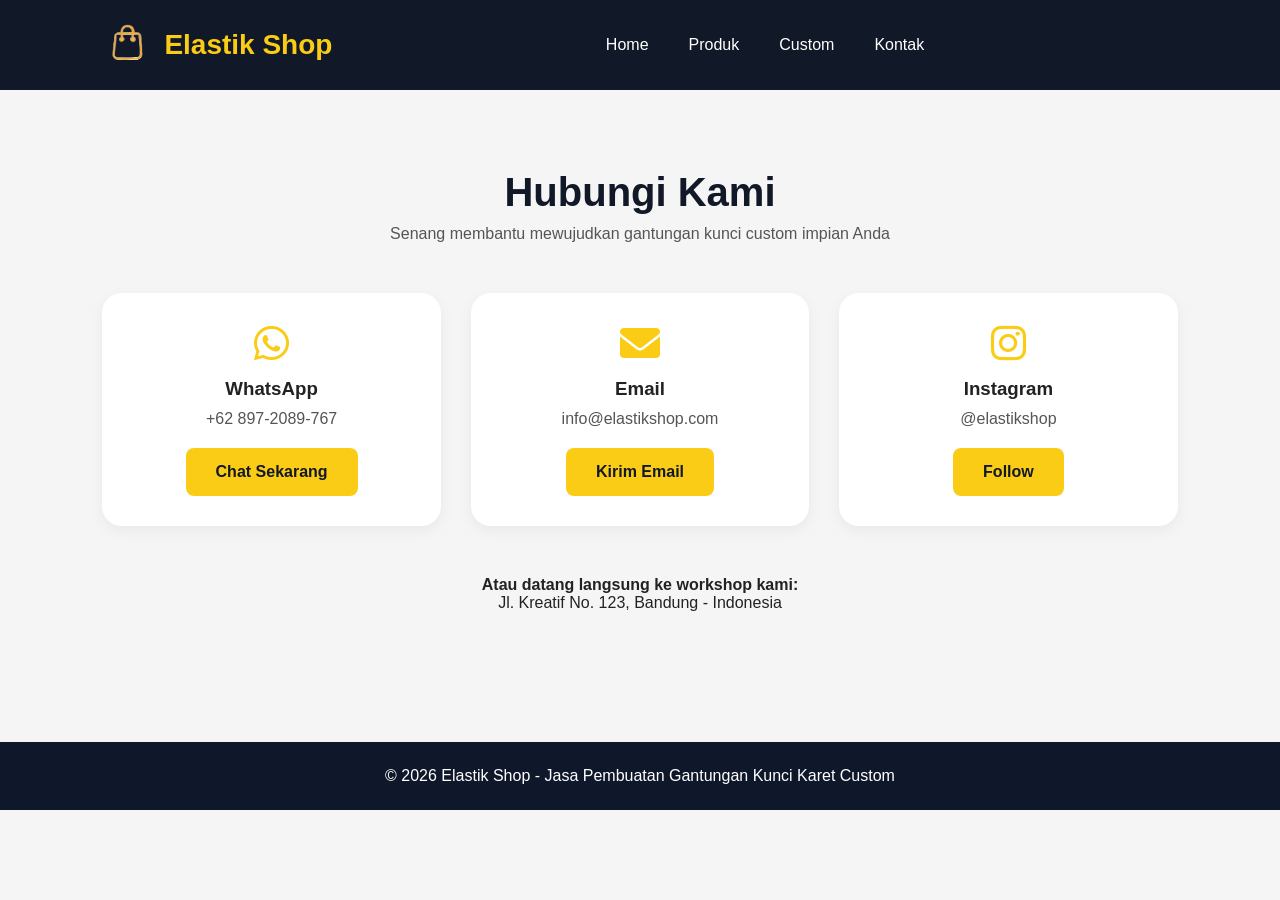
==== contact.html @ 1db5b9d9 "seciond commit" ====
<!doctype html>
<html lang="id">
  <head>
    <meta charset="UTF-8" />
    <meta name="viewport" content="width=device-width, initial-scale=1.0" />
    <title>Elastik Shop - Kontak Kami</title>
    <style>
      /* ===== SALIN SEMUA STYLE DARI index.html ===== */
      * {
        margin: 0;
        padding: 0;
        box-sizing: border-box;
        font-family: Arial, Helvetica, sans-serif;
      }
      body {
        background: #f5f5f5;
        color: #222;
      }
      header {
        background: #111827;
        color: white;
        padding: 20px 8%;
        display: flex;
        justify-content: space-between;
        align-items: center;
      }
      .logo {
        display: flex;
        align-items: center;
        gap: 12px;
        font-size: 28px;
        font-weight: bold;
        color: #facc15;
      }
      .logo img {
        width: 50px;
        height: 50px;
        object-fit: contain;
      }
      nav {
        display: flex;
        gap: 20px;
      }
      nav a {
        color: white;
        text-decoration: none;
        margin-left: 20px;
        transition: 0.3s;
      }
      nav a:hover {
        color: #facc15;
      }
      .hamburger {
        display: none;
        background: none;
        border: none;
        color: white;
        font-size: 30px;
        cursor: pointer;
        z-index: 1001;
      }
      @media (max-width: 768px) {
        .hamburger {
          display: block;
        }
        nav {
          position: fixed;
          top: 0;
          right: -100%;
          width: 70%;
          max-width: 280px;
          height: 100vh;
          background: #111827;
          flex-direction: column;
          justify-content: center;
          align-items: center;
          gap: 30px;
          transition: 0.3s ease;
          z-index: 1000;
          box-shadow: -2px 0 10px rgba(0, 0, 0, 0.3);
        }
        nav a {
          margin-left: 0;
          font-size: 20px;
        }
        nav.show {
          right: 0;
        }
        .overlay {
          display: none;
          position: fixed;
          top: 0;
          left: 0;
          width: 100%;
          height: 100%;
          background: rgba(0, 0, 0, 0.5);
          z-index: 999;
        }
        .overlay.show {
          display: block;
        }
      }
      .btn {
        display: inline-block;
        padding: 15px 30px;
        background: #facc15;
        color: #111827;
        text-decoration: none;
        border-radius: 8px;
        font-weight: bold;
        transition: 0.3s;
      }
      .btn:hover {
        background: white;
      }
      section {
        padding: 80px 8%;
      }
      .title {
        text-align: center;
        margin-bottom: 50px;
      }
      .title h2 {
        font-size: 40px;
        color: #111827;
        margin-bottom: 10px;
      }
      .title p {
        color: #555;
      }
      .contact-grid {
        display: flex;
        flex-wrap: wrap;
        gap: 30px;
        justify-content: center;
      }
      .contact-card {
        background: white;
        padding: 30px;
        border-radius: 20px;
        text-align: center;
        flex: 1;
        min-width: 220px;
        box-shadow: 0 5px 15px rgba(0, 0, 0, 0.05);
      }
      .contact-card i {
        font-size: 40px;
        color: #facc15;
        margin-bottom: 15px;
      }
      .contact-card h3 {
        margin-bottom: 10px;
      }
      .contact-card p {
        margin-bottom: 20px;
        color: #555;
      }
      footer {
        background: #0f172a;
        color: white;
        text-align: center;
        padding: 25px;
        margin-top: 50px;
      }
    </style>
    <link
      rel="stylesheet"
      href="https://cdnjs.cloudflare.com/ajax/libs/font-awesome/6.0.0-beta3/css/all.min.css" />
  </head>
  <body>
    <header>
      <div class="logo">
        <img src="logo-elastik.png" alt="Logo" /><span>Elastik Shop</span>
      </div>
      <button class="hamburger" id="hamburgerBtn">☰</button>
      <nav id="navMenu">
        <a href="index.html">Home</a>
        <a href="produk.html">Produk</a>
        <a href="custom.html">Custom</a>
        <a href="contact.html">Kontak</a>
      </nav>
      <div id="overlay" class="overlay"></div>
    </header>

    <section>
      <div class="title">
        <h2>Hubungi Kami</h2>
        <p>Senang membantu mewujudkan gantungan kunci custom impian Anda</p>
      </div>
      <div class="contact-grid">
        <div class="contact-card">
          <i class="fab fa-whatsapp"></i>
          <h3>WhatsApp</h3>
          <p>+62 897-2089-767</p>
          <a href="https://wa.me/628972089767" class="btn">Chat Sekarang</a>
        </div>
        <div class="contact-card">
          <i class="fas fa-envelope"></i>
          <h3>Email</h3>
          <p>info@elastikshop.com</p>
          <a href="mailto:info@elastikshop.com" class="btn">Kirim Email</a>
        </div>
        <div class="contact-card">
          <i class="fab fa-instagram"></i>
          <h3>Instagram</h3>
          <p>@elastikshop</p>
          <a href="#" class="btn">Follow</a>
        </div>
      </div>
      <div style="text-align: center; margin-top: 50px">
        <p><strong>Atau datang langsung ke workshop kami:</strong></p>
        <p>Jl. Kreatif No. 123, Bandung - Indonesia</p>
      </div>
    </section>

    <footer>
      © 2026 Elastik Shop - Jasa Pembuatan Gantungan Kunci Karet Custom
    </footer>

    <script>
      const hamburger = document.getElementById("hamburgerBtn");
      const navMenu = document.getElementById("navMenu");
      const overlay = document.getElementById("overlay");
      function toggleMenu() {
        navMenu.classList.toggle("show");
        overlay.classList.toggle("show");
        hamburger.innerHTML = navMenu.classList.contains("show") ? "✕" : "☰";
      }
      hamburger.addEventListener("click", toggleMenu);
      overlay.addEventListener("click", toggleMenu);
      document.querySelectorAll("#navMenu a").forEach((link) =>
        link.addEventListener("click", () => {
          if (navMenu.classList.contains("show")) toggleMenu();
        }),
      );
      window.addEventListener("resize", function () {
        if (window.innerWidth > 768 && navMenu.classList.contains("show")) {
          navMenu.classList.remove("show");
          overlay.classList.remove("show");
          hamburger.innerHTML = "☰";
        }
      });
    </script>
  </body>
</html>
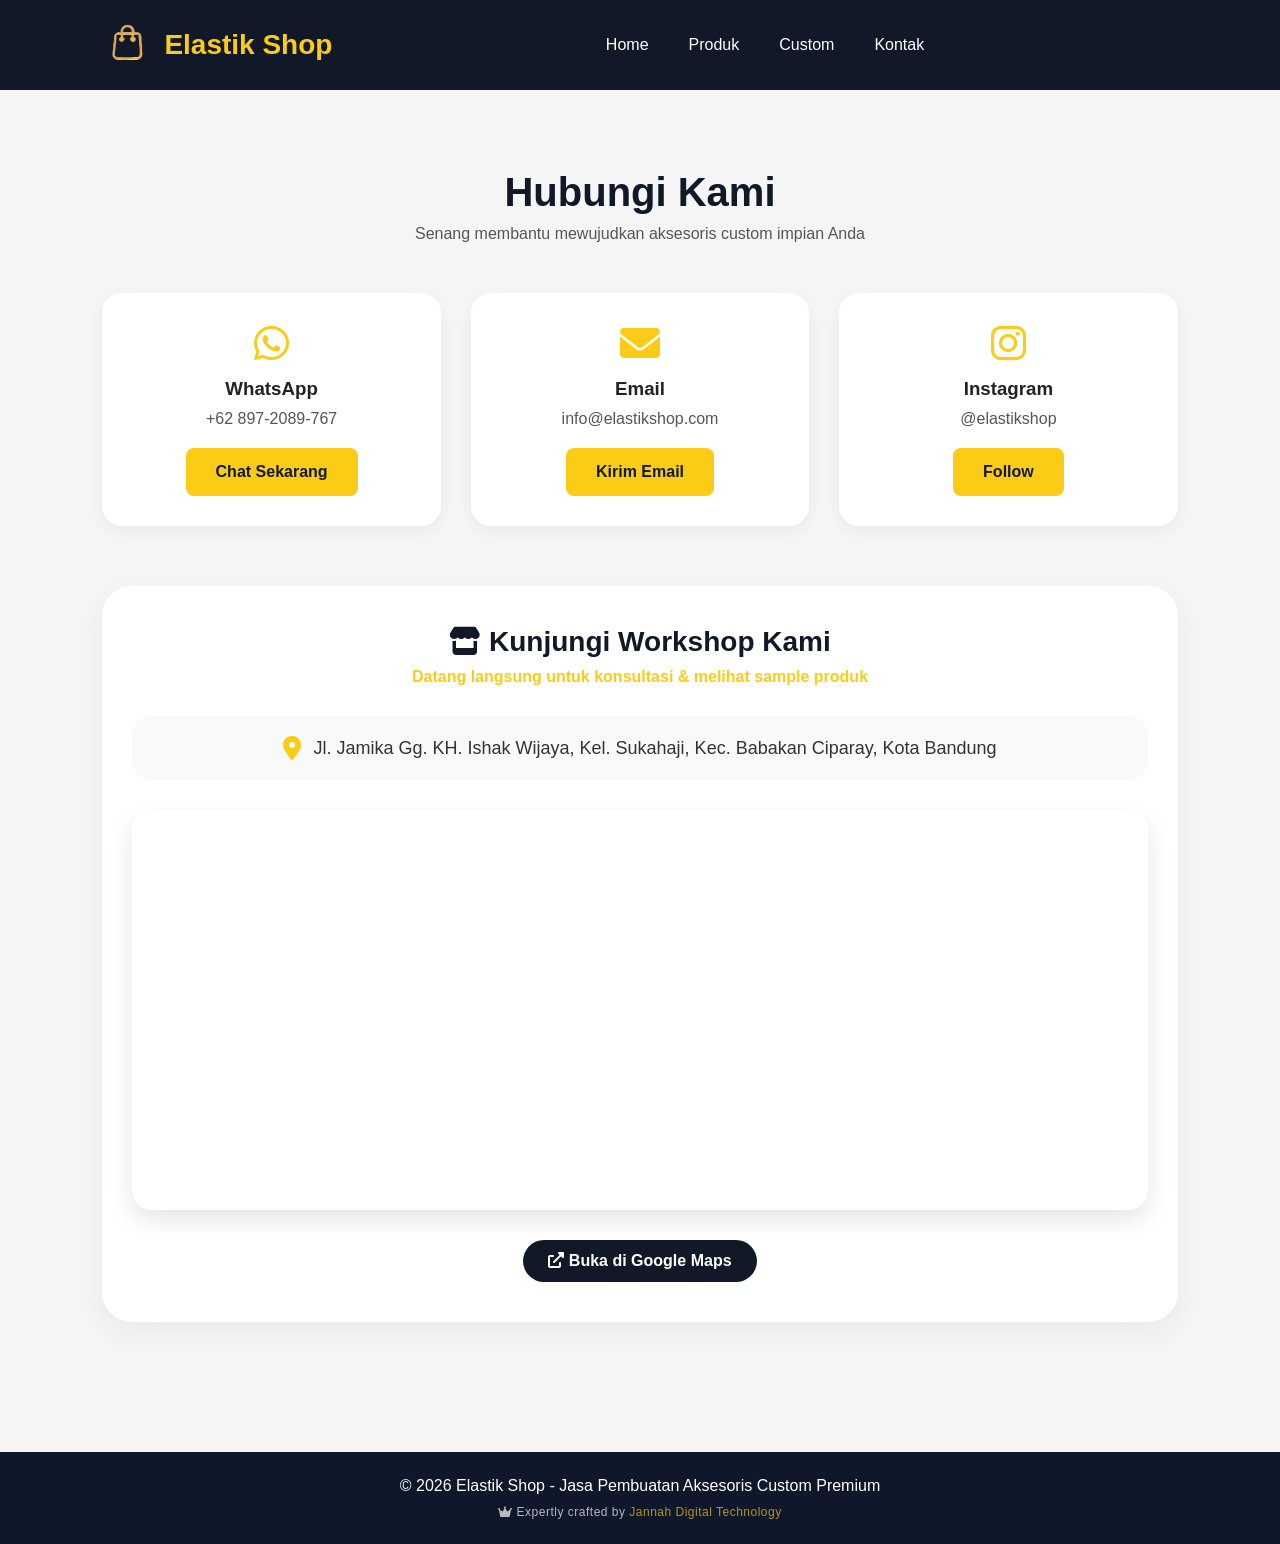
==== commit 61ec99c2: "seciond commit" ====
--- a/contact.html
+++ b/contact.html
@@ -142,6 +142,13 @@
         flex: 1;
         min-width: 220px;
         box-shadow: 0 5px 15px rgba(0, 0, 0, 0.05);
+        transition:
+          transform 0.3s,
+          box-shadow 0.3s;
+      }
+      .contact-card:hover {
+        transform: translateY(-5px);
+        box-shadow: 0 15px 30px rgba(0, 0, 0, 0.1);
       }
       .contact-card i {
         font-size: 40px;
@@ -155,12 +162,96 @@
         margin-bottom: 20px;
         color: #555;
       }
+      /* ===== STYLE BARU UNTUK WORKSHOP & MAP ===== */
+      .workshop-section {
+        margin-top: 60px;
+        background: white;
+        border-radius: 30px;
+        padding: 40px 30px;
+        box-shadow: 0 10px 30px rgba(0, 0, 0, 0.05);
+      }
+      .workshop-header {
+        text-align: center;
+        margin-bottom: 30px;
+      }
+      .workshop-header h3 {
+        font-size: 28px;
+        color: #111827;
+        margin-bottom: 10px;
+      }
+      .workshop-header p {
+        color: #facc15;
+        font-weight: bold;
+        font-size: 16px;
+      }
+      .workshop-address {
+        text-align: center;
+        margin-bottom: 30px;
+        padding: 20px;
+        background: #f9f9f9;
+        border-radius: 20px;
+        display: flex;
+        align-items: center;
+        justify-content: center;
+        gap: 12px;
+        flex-wrap: wrap;
+      }
+      .workshop-address i {
+        font-size: 24px;
+        color: #facc15;
+      }
+      .workshop-address p {
+        font-size: 18px;
+        font-weight: 500;
+        color: #333;
+      }
+      .map-container {
+        width: 100%;
+        height: 400px;
+        border-radius: 20px;
+        overflow: hidden;
+        box-shadow: 0 10px 25px rgba(0, 0, 0, 0.1);
+        margin-bottom: 20px;
+      }
+      .map-container iframe {
+        width: 100%;
+        height: 100%;
+        border: 0;
+      }
+      .btn-map {
+        display: inline-block;
+        background: #111827;
+        color: white;
+        padding: 12px 25px;
+        border-radius: 40px;
+        text-decoration: none;
+        font-weight: bold;
+        transition: 0.3s;
+        margin-top: 10px;
+      }
+      .btn-map:hover {
+        background: #facc15;
+        color: #111827;
+      }
       footer {
         background: #0f172a;
         color: white;
         text-align: center;
         padding: 25px;
         margin-top: 50px;
+      }
+      .footer-credit {
+        margin-top: 10px;
+        font-size: 12px;
+        opacity: 0.7;
+        letter-spacing: 0.5px;
+      }
+      .footer-credit a {
+        color: #facc15;
+        text-decoration: none;
+      }
+      .footer-credit a:hover {
+        text-decoration: underline;
       }
     </style>
     <link
@@ -185,7 +276,7 @@
     <section>
       <div class="title">
         <h2>Hubungi Kami</h2>
-        <p>Senang membantu mewujudkan gantungan kunci custom impian Anda</p>
+        <p>Senang membantu mewujudkan aksesoris custom impian Anda</p>
       </div>
       <div class="contact-grid">
         <div class="contact-card">
@@ -207,14 +298,53 @@
           <a href="#" class="btn">Follow</a>
         </div>
       </div>
-      <div style="text-align: center; margin-top: 50px">
-        <p><strong>Atau datang langsung ke workshop kami:</strong></p>
-        <p>Jl. Kreatif No. 123, Bandung - Indonesia</p>
+
+      <!-- WORKSHOP & MAP SECTION YANG DIPERINDAH -->
+      <div class="workshop-section">
+        <div class="workshop-header">
+          <h3><i class="fas fa-store"></i> Kunjungi Workshop Kami</h3>
+          <p>Datang langsung untuk konsultasi & melihat sample produk</p>
+        </div>
+        <div class="workshop-address">
+          <i class="fas fa-map-marker-alt"></i>
+          <p>
+            Jl. Jamika Gg. KH. Ishak Wijaya, Kel. Sukahaji, Kec. Babakan
+            Ciparay, Kota Bandung
+          </p>
+        </div>
+
+        <!-- Google Maps Embed -->
+        <div class="map-container">
+          <iframe
+            src="https://www.google.com/maps/embed?pb=!1m18!1m12!1m3!1d3960.895993169572!2d107.58107361477283!3d-6.927199994984248!2m3!1f0!2f0!3f0!3m2!1i1024!2i768!4f13.1!3m3!1m2!1s0x2e68e7b8b8b8b8b%3A0x8b8b8b8b8b8b8b8b!2sJl.%20Jamika%20GG%20KH%20Ishak%20Wijaya%2C%20Sukahaji%2C%20Kec.%20Babakan%20Ciparay%2C%20Kota%20Bandung%2C%20Jawa%20Barat!5e0!3m2!1sid!2sid!4v1712345678901!5m2!1sid!2sid"
+            allowfullscreen=""
+            loading="lazy"
+            referrerpolicy="no-referrer-when-downgrade">
+          </iframe>
+        </div>
+        <div style="text-align: center">
+          <a
+            href="https://maps.google.com/?q=Jl.+Jamika+GG+KH+Ishak+Wijaya+Sukahaji+Babakan+Ciparay+Bandung"
+            target="_blank"
+            class="btn-map">
+            <i class="fas fa-external-link-alt"></i> Buka di Google Maps
+          </a>
+        </div>
       </div>
     </section>
 
     <footer>
-      © 2026 Elastik Shop - Jasa Pembuatan Gantungan Kunci Karet Custom
+      <div>© 2026 Elastik Shop - Jasa Pembuatan Aksesoris Custom Premium</div>
+      <div class="footer-credit">
+        <i class="fas fa-crown"></i>
+        Expertly crafted by
+        <a
+          href="https://jannahdigitalteknologi.site"
+          target="_blank"
+          rel="noopener noreferrer"
+          >Jannah Digital Technology</a
+        >
+      </div>
     </footer>
 
     <script>
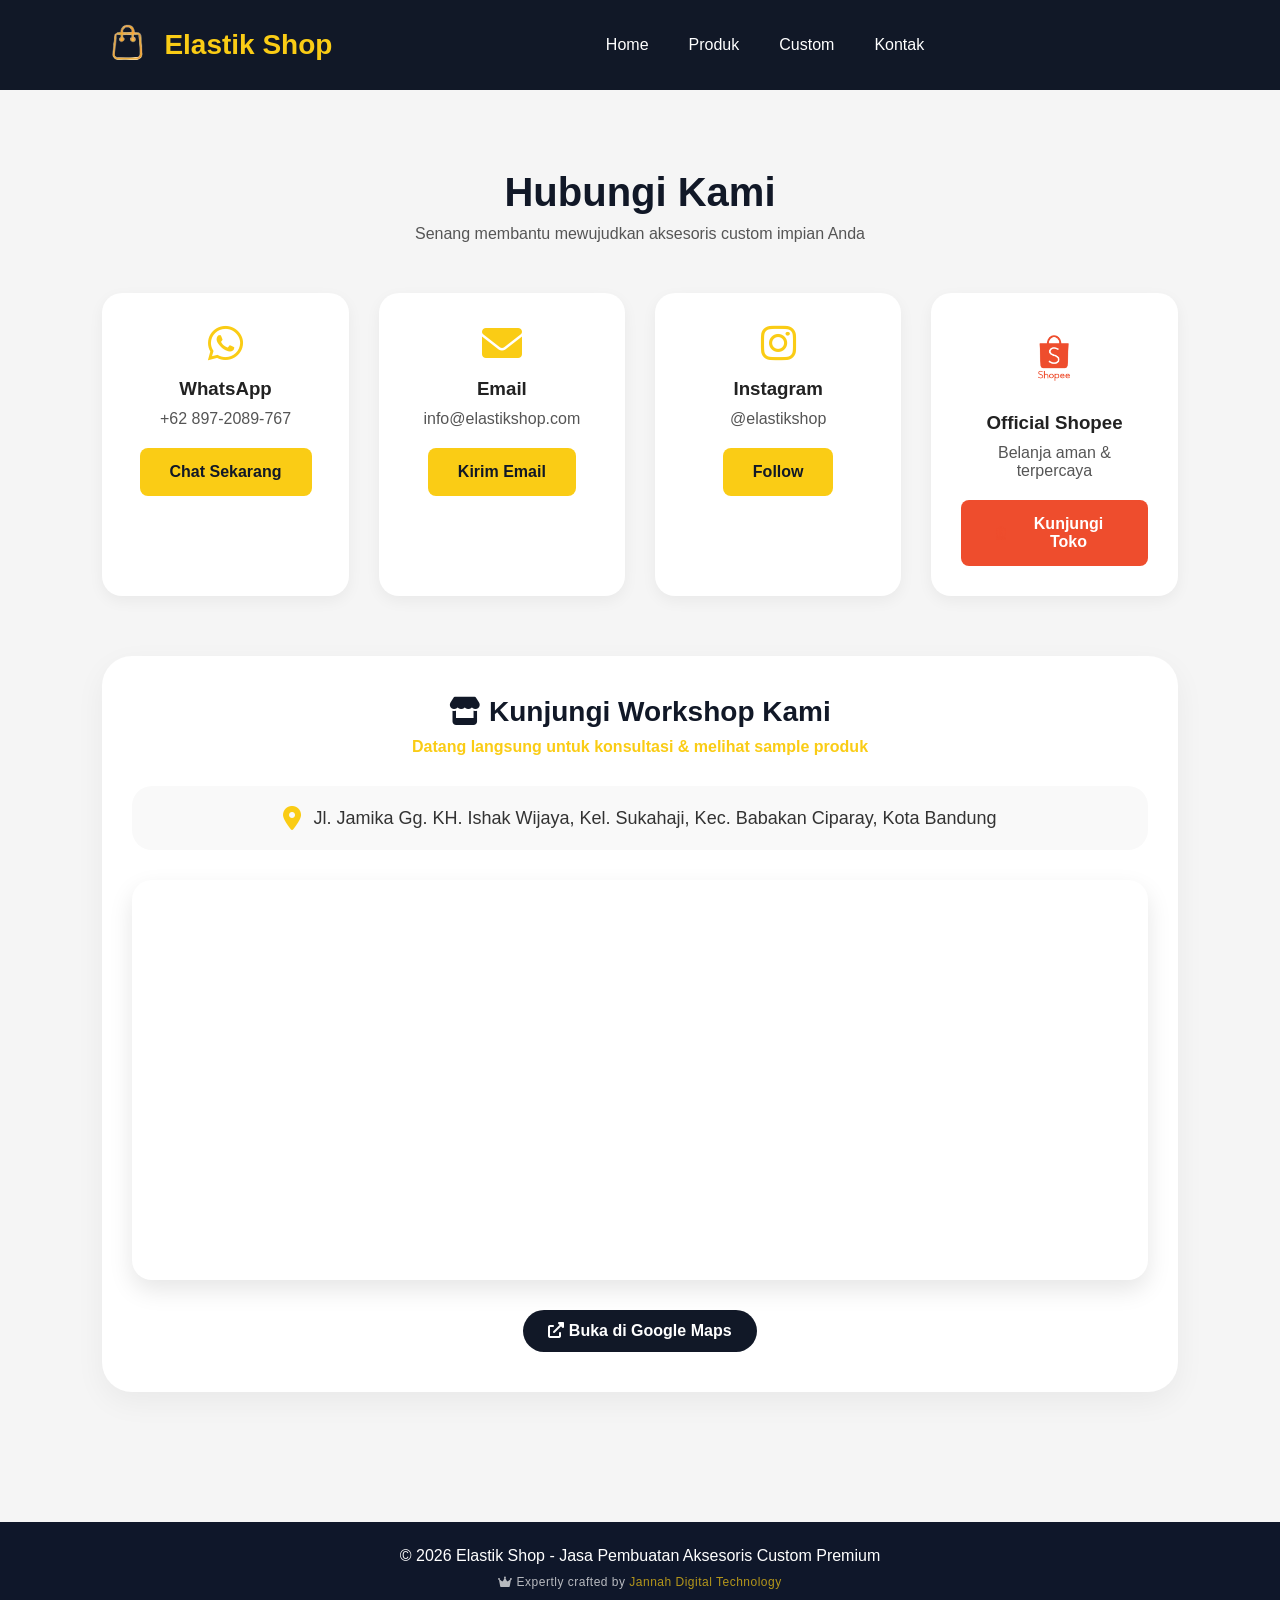
==== commit 7a2530f7: "finish" ====
--- a/contact.html
+++ b/contact.html
@@ -2,10 +2,12 @@
 <html lang="id">
   <head>
     <meta charset="UTF-8" />
-    <meta name="viewport" content="width=device-width, initial-scale=1.0" />
+    <meta
+      name="viewport"
+      content="width=device-width, initial-scale=1.0, viewport-fit=cover" />
     <title>Elastik Shop - Kontak Kami</title>
     <style>
-      /* ===== SALIN SEMUA STYLE DARI index.html ===== */
+      /* ===== STYLE SAMA PERSIS ===== */
       * {
         margin: 0;
         padding: 0;
@@ -155,6 +157,14 @@
         color: #facc15;
         margin-bottom: 15px;
       }
+      /* Tambahan untuk icon gambar */
+      .contact-card .icon-img {
+        width: 70px;
+        height: 70px;
+        object-fit: contain;
+        margin-bottom: 15px;
+        display: inline-block;
+      }
       .contact-card h3 {
         margin-bottom: 10px;
       }
@@ -162,7 +172,7 @@
         margin-bottom: 20px;
         color: #555;
       }
-      /* ===== STYLE BARU UNTUK WORKSHOP & MAP ===== */
+      /* Style workshop */
       .workshop-section {
         margin-top: 60px;
         background: white;
@@ -253,7 +263,76 @@
       .footer-credit a:hover {
         text-decoration: underline;
       }
+
+      /* Style tombol Shopee */
+      .shopee-btn {
+        background: #ee4d2d;
+        color: white;
+        display: inline-flex;
+        align-items: center;
+        gap: 8px;
+      }
+      .shopee-btn:hover {
+        background: #d93a1a;
+        color: white;
+      }
+      .btn-icon {
+        width: 20px;
+        height: 20px;
+        object-fit: contain;
+        vertical-align: middle;
+      }
+
+      /* ===== EFEK GERAK SCROLL KHUSUS MOBILE (TANPA MENGUBAH DESAIN ASLI) ===== */
+      @media (max-width: 768px) {
+        /* Elemen yang akan dianimasi saat muncul */
+        .title,
+        .contact-card,
+        .workshop-section,
+        .btn-map {
+          opacity: 0;
+          transform: translateY(30px);
+          transition:
+            opacity 0.6s cubic-bezier(0.2, 0.9, 0.4, 1.1),
+            transform 0.6s cubic-bezier(0.2, 0.9, 0.4, 1.1);
+          will-change: transform, opacity;
+        }
+
+        /* Saat terlihat di viewport */
+        .title.revealed,
+        .contact-card.revealed,
+        .workshop-section.revealed,
+        .btn-map.revealed {
+          opacity: 1;
+          transform: translateY(0);
+        }
+
+        /* Efek berurutan untuk contact cards (lebih halus) */
+        .contact-card {
+          transition-delay: 0.05s;
+        }
+        .contact-card:nth-child(2) {
+          transition-delay: 0.1s;
+        }
+        .contact-card:nth-child(3) {
+          transition-delay: 0.15s;
+        }
+        .contact-card:nth-child(4) {
+          transition-delay: 0.2s;
+        }
+
+        /* Workshop section delay sedikit lebih lama agar smooth */
+        .workshop-section {
+          transition-delay: 0.1s;
+        }
+
+        /* Tombol map */
+        .btn-map {
+          transition-delay: 0.15s;
+        }
+      }
     </style>
+    <!-- Tetap sertakan Font Awesome untuk icon lain (WA, email, IG, dll) -->
     <link
       rel="stylesheet"
       href="https://cdnjs.cloudflare.com/ajax/libs/font-awesome/6.0.0-beta3/css/all.min.css" />
@@ -261,7 +340,9 @@
   <body>
     <header>
       <div class="logo">
-        <img src="logo-elastik.png" alt="Logo" /><span>Elastik Shop</span>
+        <img src="assets/images/logo-elastik.png" alt="Logo" /><span
+          >Elastik Shop</span
+        >
       </div>
       <button class="hamburger" id="hamburgerBtn">☰</button>
       <nav id="navMenu">
@@ -297,9 +378,28 @@
           <p>@elastikshop</p>
           <a href="#" class="btn">Follow</a>
         </div>
+        <!-- SHOPEE CARD DENGAN ICON PNG/SVG -->
+        <div class="contact-card">
+          <!-- Ganti src dengan file PNG/SVG Anda -->
+          <img
+            src="assets/images/shoppe.png"
+            alt="Shopee Icon"
+            class="icon-img" />
+          <h3>Official Shopee</h3>
+          <p>Belanja aman & terpercaya</p>
+          <a
+            href="https://id.shp.ee/Apftx7iZ?share_channel_code=1"
+            target="_blank"
+            rel="noopener noreferrer"
+            class="btn shopee-btn">
+            <!-- Icon kecil di tombol juga pakai gambar -->
+            <img src="assets/images/shoppe.png" alt="Shopee" class="btn-icon" />
+            Kunjungi Toko
+          </a>
+        </div>
       </div>
 
-      <!-- WORKSHOP & MAP SECTION YANG DIPERINDAH -->
+      <!-- WORKSHOP & MAP SECTION -->
       <div class="workshop-section">
         <div class="workshop-header">
           <h3><i class="fas fa-store"></i> Kunjungi Workshop Kami</h3>
@@ -348,6 +448,7 @@
     </footer>
 
     <script>
+      // HAMBURGER MENU (TIDAK DIUBAH)
       const hamburger = document.getElementById("hamburgerBtn");
       const navMenu = document.getElementById("navMenu");
       const overlay = document.getElementById("overlay");
@@ -370,6 +471,122 @@
           hamburger.innerHTML = "☰";
         }
       });
+
+      // ========== TAMBAHAN EFEK GERAK SCROLL UNTUK MOBILE (CONTACT PAGE) ==========
+      function initMobileScrollReveal() {
+        // Hanya aktif jika lebar layar <= 768px
+        if (window.innerWidth > 768) {
+          // Jika ada observer sebelumnya, matikan
+          if (window.scrollRevealObserver) {
+            window.scrollRevealObserver.disconnect();
+            window.scrollRevealObserver = null;
+          }
+          return;
+        }
+
+        // Elemen yang akan dianimasi
+        const titles = document.querySelectorAll(".title");
+        const contactCards = document.querySelectorAll(".contact-card");
+        const workshopSection = document.querySelectorAll(".workshop-section");
+        const mapButtons = document.querySelectorAll(".btn-map");
+
+        const elementsToObserve = [
+          ...titles,
+          ...contactCards,
+          ...workshopSection,
+          ...mapButtons,
+        ];
+
+        // Intersection Observer
+        const observer = new IntersectionObserver(
+          (entries) => {
+            entries.forEach((entry) => {
+              if (entry.isIntersecting) {
+                entry.target.classList.add("revealed");
+                observer.unobserve(entry.target); // Hentikan observasi setelah muncul
+              }
+            });
+          },
+          {
+            threshold: 0.2, // 20% elemen terlihat
+            rootMargin: "0px 0px -10px 0px",
+          },
+        );
+
+        elementsToObserve.forEach((el) => {
+          if (el && !el.classList.contains("revealed")) {
+            observer.observe(el);
+          }
+        });
+
+        window.scrollRevealObserver = observer;
+
+        // Jika beberapa elemen sudah terlihat di viewport saat load, segera munculkan
+        setTimeout(() => {
+          elementsToObserve.forEach((el) => {
+            if (el && !el.classList.contains("revealed")) {
+              const rect = el.getBoundingClientRect();
+              const windowHeight =
+                window.innerHeight || document.documentElement.clientHeight;
+              if (rect.top < windowHeight - 80) {
+                el.classList.add("revealed");
+                if (observer && observer.unobserve) observer.unobserve(el);
+              }
+            }
+          });
+        }, 100);
+      }
+
+      // Jalankan saat DOM siap
+      if (document.readyState === "loading") {
+        document.addEventListener("DOMContentLoaded", initMobileScrollReveal);
+      } else {
+        initMobileScrollReveal();
+      }
+
+      // Saat resize window, re-inisialisasi agar efek sesuai mode mobile/desktop
+      let resizeTimer;
+      window.addEventListener("resize", function () {
+        clearTimeout(resizeTimer);
+        resizeTimer = setTimeout(() => {
+          if (window.innerWidth <= 768) {
+            // Mode mobile: inisialisasi ulang untuk elemen yang belum muncul
+            if (window.scrollRevealObserver) {
+              window.scrollRevealObserver.disconnect();
+            }
+            const allTargets = [
+              ...document.querySelectorAll(".title"),
+              ...document.querySelectorAll(".contact-card"),
+              ...document.querySelectorAll(".workshop-section"),
+              ...document.querySelectorAll(".btn-map"),
+            ];
+            const newObserver = new IntersectionObserver(
+              (entries) => {
+                entries.forEach((entry) => {
+                  if (entry.isIntersecting) {
+                    entry.target.classList.add("revealed");
+                    newObserver.unobserve(entry.target);
+                  }
+                });
+              },
+              { threshold: 0.2, rootMargin: "0px 0px -10px 0px" },
+            );
+            allTargets.forEach((el) => {
+              if (!el.classList.contains("revealed")) {
+                newObserver.observe(el);
+              }
+            });
+            window.scrollRevealObserver = newObserver;
+          } else {
+            // Mode desktop: matikan observer dan hapus kelas revealed (opsional, tidak mengganggu desain)
+            if (window.scrollRevealObserver) {
+              window.scrollRevealObserver.disconnect();
+              window.scrollRevealObserver = null;
+            }
+            // Tidak perlu hapus kelas revealed karena di desktop tidak ada efek opacity/transform
+          }
+        }, 200);
+      });
     </script>
   </body>
 </html>
